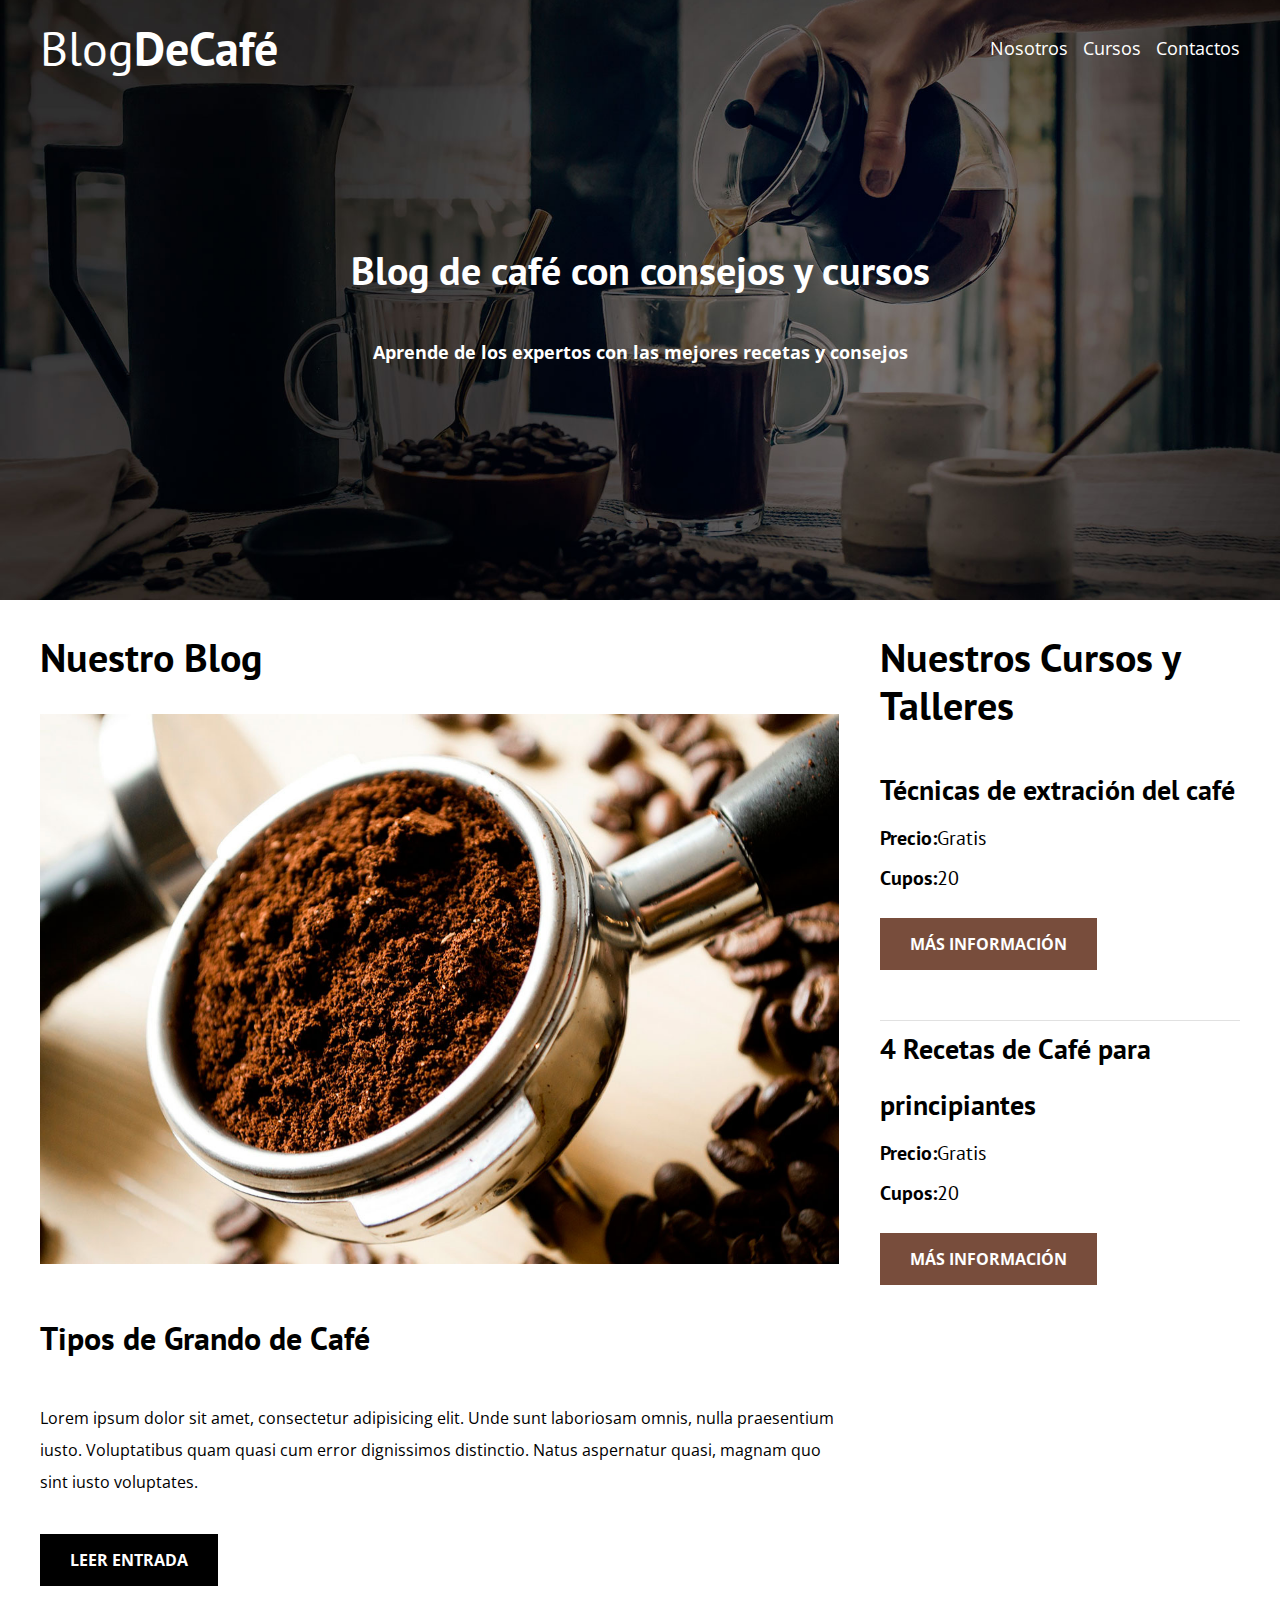
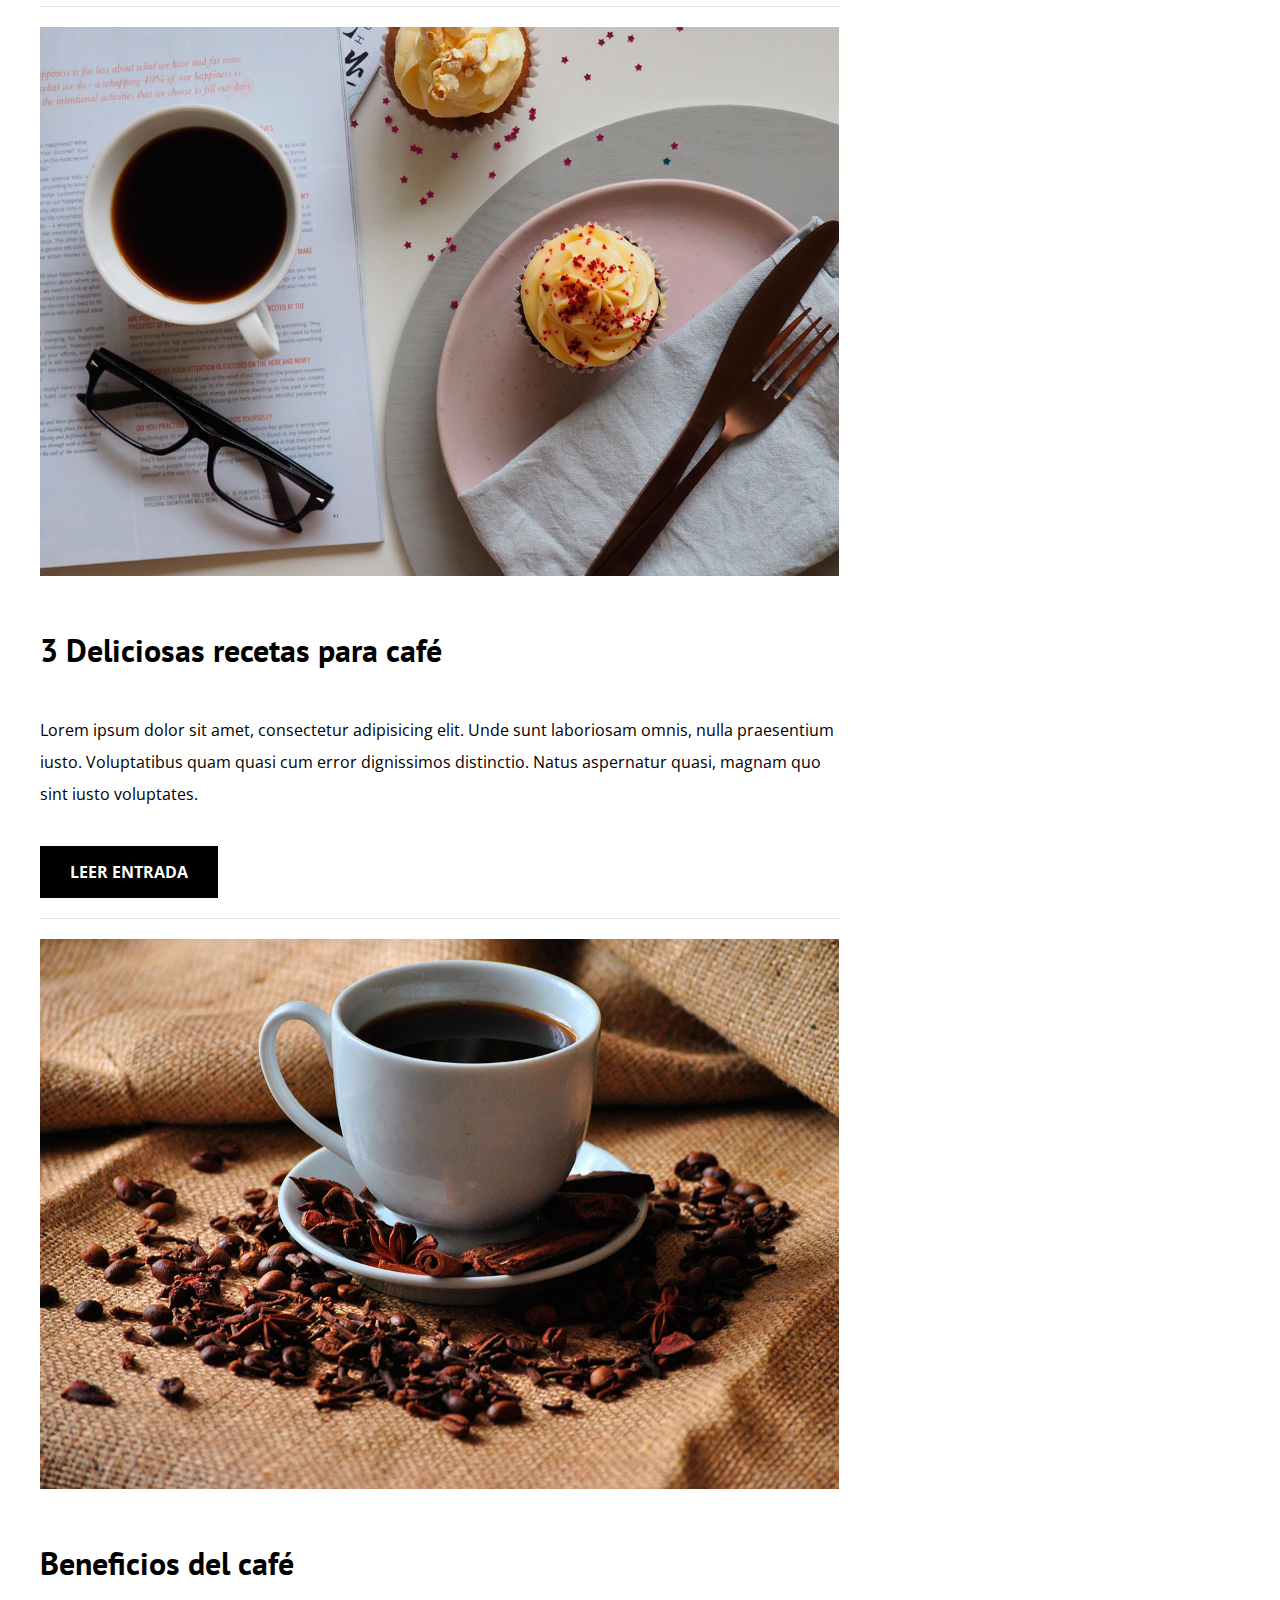
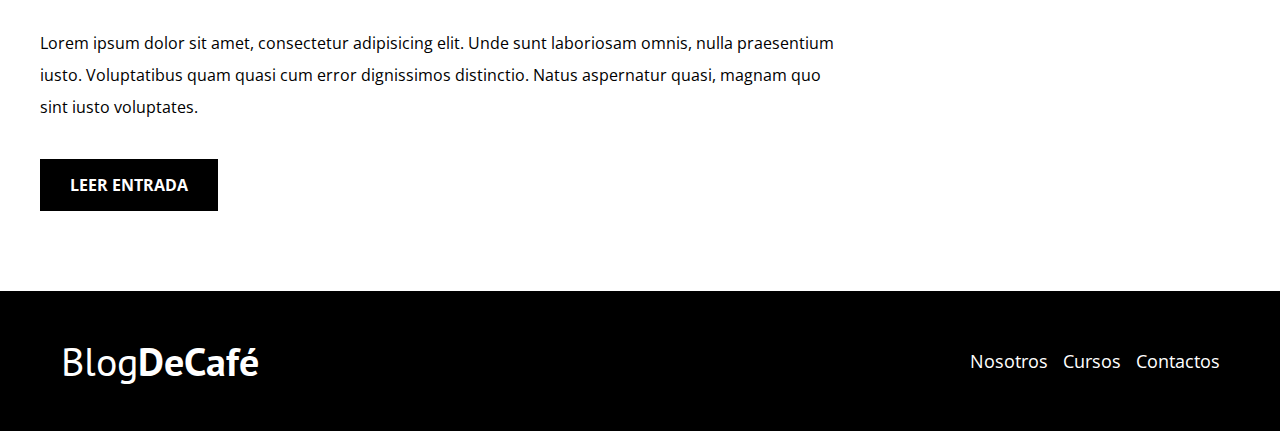
==== index.html @ 46be5e61 "Subida del blog" ====
<!DOCTYPE html>
<html lang="en">

<head>
    <meta charset="UTF-8">
    <meta http-equiv="X-UA-Compatible" content="IE=edge">
    <meta name="viewport" content="width=device-width, initial-scale=1.0">
    <title>Blog Cafe</title>
    <link rel="preconnect" href="https://fonts.googleapis.com">
    <link rel="preconnect" href="https://fonts.gstatic.com" crossorigin>
    <link href="https://fonts.googleapis.com/css2?family=Open+Sans:wght@400;700&family=PT+Sans&display=swap"
        rel="stylesheet">
    <link rel="stylesheet" href="css/normalize.css">
    <link rel="stylesheet" href="css/style.css">

</head>

<body>
    <header class="header">
        <div class="container contenido-header">
            <div class="barra">
                <a href="/">
                    <h1 class="m-0">Blog<span>DeCafé</span></h1>
                </a>
                <div class="main-header_barra">
                    <nav class="navegacion">
                        <a href="nosotros.html" class="main-header_nav">Nosotros</a>
                        <a href="cursos.html" class="main-header_nav">Cursos</a>
                        <a href="contactos.html" class="main-header_nav">Contactos</a>
                </div>
            </div>
            </nav>
            <div class="header-texto">
                <h2 class="m-0">Blog de café con consejos y cursos </h2>
                <p class="m-0">Aprende de los expertos con las mejores recetas y consejos</p>
            </div>
        </div>

    </header>

    <div class="main-container container">
        <main class="blog">
            <h2>Nuestro Blog</h2>
            <article class="main-article">
                <div class="imagen">
                    <img src="/img/blog1.jpg" alt="Blog1">
                </div>
                <div class="article-description">
                    <h3>Tipos de Grando de Café</h3>
                    <p>Lorem ipsum dolor sit amet, consectetur adipisicing elit. Unde sunt laboriosam omnis, nulla
                        praesentium iusto. Voluptatibus quam quasi cum error dignissimos distinctio. Natus aspernatur
                        quasi, magnam quo sint iusto voluptates.</p>
                    <a href="entrada.html" class="btn btn-primario ">Leer Entrada</a>
                </div>
            </article>
            <article class="main-article">
                <div class="imagen">
                    <img src="/img/blog2.jpg" alt="Blog2">
                </div>
                <div class="article-description">
                    <h3>3 Deliciosas recetas para café</h3>
                    <p>Lorem ipsum dolor sit amet, consectetur adipisicing elit. Unde sunt laboriosam omnis, nulla
                        praesentium iusto. Voluptatibus quam quasi cum error dignissimos distinctio. Natus aspernatur
                        quasi, magnam quo sint iusto voluptates.</p>
                    <a href="entrada.html" class="btn btn-primario ">Leer Entrada</a>
                </div>
            </article>
            <article class="main-article">
                <div class="imagen">
                    <img src="/img/blog3.jpg" alt="Blog3">
                </div>
                <div class="article-description">
                    <h3>Beneficios del café</h3>
                    <p>Lorem ipsum dolor sit amet, consectetur adipisicing elit. Unde sunt laboriosam omnis, nulla
                        praesentium iusto. Voluptatibus quam quasi cum error dignissimos distinctio. Natus aspernatur
                        quasi, magnam quo sint iusto voluptates.</p>
                    <a href="entrada.html" class="btn btn-primario ">Leer Entrada</a>
                </div>
            </article>

        </main>
        <aside class="cursos">
            <h2>Nuestros Cursos y Talleres</h2>
            <ul>
                <li class="contenido-curso">
                    <h4 class="m-0">Técnicas de extración del café</h4>
                    <p class="m-0"><span>Precio:</span>Gratis</p>
                    <p class="m-0"><span>Cupos:</span>20</p>
                    <a href="cursos.html" class="btn btn-secundario ">Más Información</a>

                <li class="contenido-curso">
                    <h4 class="m-0">4 Recetas de Café para principiantes</h4>
                    <p class="m-0"><span>Precio:</span>Gratis</p>
                    <p class="m-0"><span>Cupos:</span>20</p>
                    <a href="cursos.html" class="btn btn-secundario ">Más Información</a>
                </li>
            </ul>
        </aside>
    </div>
    <footer class="footer">
        <div class="container">

            <div class="barra">
                <a href="/">
                    <p class="m-0">Blog<span>DeCafé</span></p>
                </a>
                <div class="main-header_barra">
                    <nav class="navegacion">
                        <a href="nosotros.html" class="main-header_nav">Nosotros</a>
                        <a href="cursos.html" class="main-header_nav">Cursos</a>
                        <a href="contactos.html" class="main-header_nav">Contactos</a>
                </div>
            </div>
        </div>

    </footer>
</body>

</html>
---- css/style.css ----
/** Globales **/
html {
    box-sizing: border-box;
    font-size: 62.5%;
    /** 1 rem=10px**/
}

*, *:after, *:before {
    box-sizing: inherit;
}

body {
    font-family: 'Open Sans', sans-serif;
    font-size: 1.6rem;
    line-height: 2;
}

.container {
    max-width: 120rem;
    margin: 0 auto;
    width: 95%;
}

h1, h2, h3, h4 {
    font-family: 'PT Sans', sans-serif;
}

h1 {
    font-size: 4.8rem;
}

h2 {
    font-size: 4rem;
    line-height: 1.2;
}

h3 {
    font-size: 3.2rem;
}

h4 {
    font-size: 2.8rem;
}

img {
    max-width: 100%;
}

/**Utilidades**/
.centrar {
    text-align: center;
}

.m-0 {
    margin: 0;
}
.btn{
    text-decoration: none;
    color: #ffffff;
    padding: 1rem 3rem ;
    text-align: center;
    display:block;
    text-transform:uppercase;
    font-weight: 700;
    margin:2rem 0 2rem 0;
    font-family: 'PT Sans' sans-serif;
    flex: 0 0 100%;
}
.btn:hover{
    cursor: pointer;
}
@media screen and (min-width: 768px) {
    .btn{
        display: inline-block;
        flex: 0 0 auto;
    }
    
}
.btn-primario{
    background-color: black;
}
.btn-secundario{
    background-color:#784d3c;
}
/**----------------------------------------------- Index----------------------------------- **/
/**Header**/
@media screen and (min-width:768px) {
.barra{
    display: flex;
    justify-content:space-between;
    align-items: center;
}    
}
header {
    background-image: url(/img/banner.jpg);
    background-position: center center;
    background-repeat: no-repeat;
    background-size: cover;
    height: 60rem;
}

.header a {
    text-decoration: none;
    color: #ffffff;
    display: block;
}
@media screen and (min-width:768px) {
.navegacion  a{
    display: inline;
    margin-left: 1rem;
}
}
header h1 {
    text-align: center;
    font-weight: 400;

}

header h1 span {
    font-weight: 700;
}

.navegacion {
    text-align: center;
    font-size: 1.8rem;
    font-weight: 400;
}

.header .header-texto {
    color: #ffffff;
    text-align: center;
}

.header-texto h2 {
    margin: 4rem;
}
@media screen and (min-width:768px) {
    .header-texto h2 {
        margin-top:15rem;
    }  
    
}

.header-texto p {
    font-weight: 700;
    font-size: 1.8rem;
}
/**Blog**/
.main-container{
    display: flex;
    flex-wrap: wrap;
    flex-direction: column-reverse;
}
.cursos,.blog{
    flex:0 0 100%;
}
.main-article{
    margin-bottom: 2rem;
    border-bottom: 1px solid #e1e1e1;
}
.main-article:last-of-type{
    border: none;
}
@media screen and (min-width:768px) {
    .main-container{
        justify-content: space-between;
        flex-direction: row;
    }
    .cursos{
        flex:0 0 calc(33.3% - 4rem);
    }
    
    .blog{
        flex:0 0 calc(66.6%)
    }
}
.cursos ul{
    padding: 0;
    list-style:none;
}
.contenido-curso{
    padding-bottom: 3rem;
    border-bottom: 1px solid #e1e1e1;
}
.contenido-curso:last-of-type{
    border-bottom: none;
}
.contenido-curso p {
    font-family: 'PT Sans',sans-serif;
    font-weight: 400;
    font-size: 2rem;
}
.contenido-curso p span{
    font-weight: 700;
}
/** Footer**/
.footer{
    background-color: black;
    padding: 3rem;
    margin-top: 4rem;
}
.footer p{
    color: #ffffff;
    font-size: 4rem;
    font-weight: 400;
    font-family: 'PT Sans',sans-serif;
    text-align: center;
}
footer a{
    text-decoration: none;
    color: white;
    display: block;
}
footer p span{
    font-weight: 700;
}
/**-----------------------------------------Nosotros------------------------------**/
.nosotros h2{
    text-align: center;
    margin:6rem 0;
}
.nosotros-texto p{
 font-size:1.8rem;
}
 @media screen and (min-width:768px) {
    .nosotros-container{
        display:flex;
        justify-content: space-between;
    }
    .imagen,.nosotros-texto{
        flex:0 0 calc(50% - 2rem);
    }
 }
 /**-----------------------------------------Cursos------------------------------**/
 @media screen and (min-width:768px) {
    .curso-article{
    display: flex;
    justify-content: space-between;
    margin-bottom: 2rem;
    border-bottom: 1px solid #e1e1e1;
    }
    .curso-article:last-of-type{
        border-bottom: none;
    }    
    .curso-imagen{
        flex: 0 0 calc(33.3% - 2rem);
        
    }
    .curso-imagen img{
        max-height: 40rem ;
    }
    .curso-lista{
        flex: 0 0 calc(66.6% - 2rem);
    }
 }
 /**-----------------------------------------Contacto------------------------------**/
 .formulario-contacto{
    background-color: #ffffff;
    padding: 5rem;
 }
 @media screen and (min-width:768px) {
    .grid {
        display:flex;
        flex-wrap: wrap;
        justify-content: center;
     }
    .formulario-contacto{
        flex: 0 0 83.3%;
        margin-top: -10rem;
    }
    .contacto-imagen{
        flex: 0 0 100%;
    }
    }
 .formulario-contacto .campo{
    display: flex;
    justify-content: space-between;
    margin-bottom: 2rem;
 }
 .formulario-contacto .campo label{
    flex: 0 0 8rem;
 }
 .formulario-contacto .campo input:not([type="submit"]),.formulario-contacto textarea{
    flex:1;
    border: 1px solid #e1e1e1;
    padding: 1rem;
 }
 .formulario-contacto textarea{
    height: 20rem;
 }
 .formulario-contacto .enviar{
    display: flex;
    justify-content: flex-end;
 }
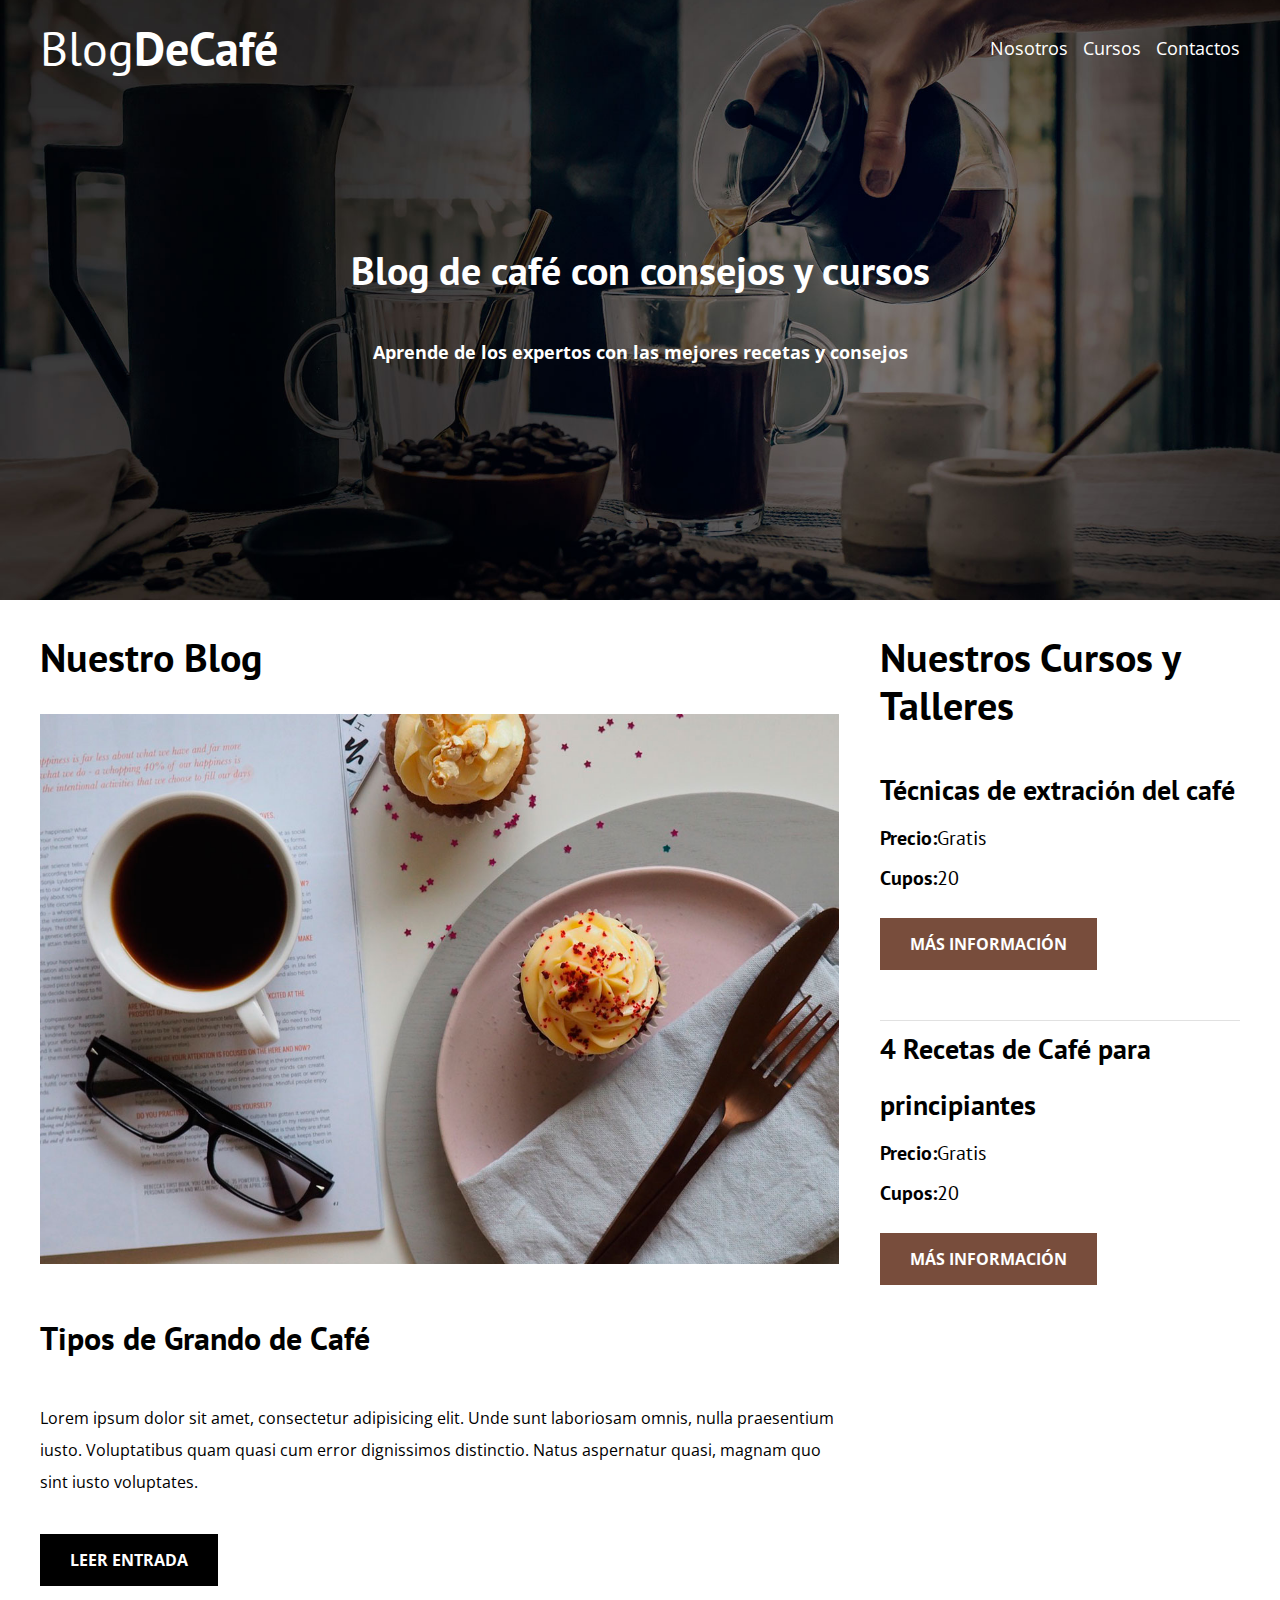
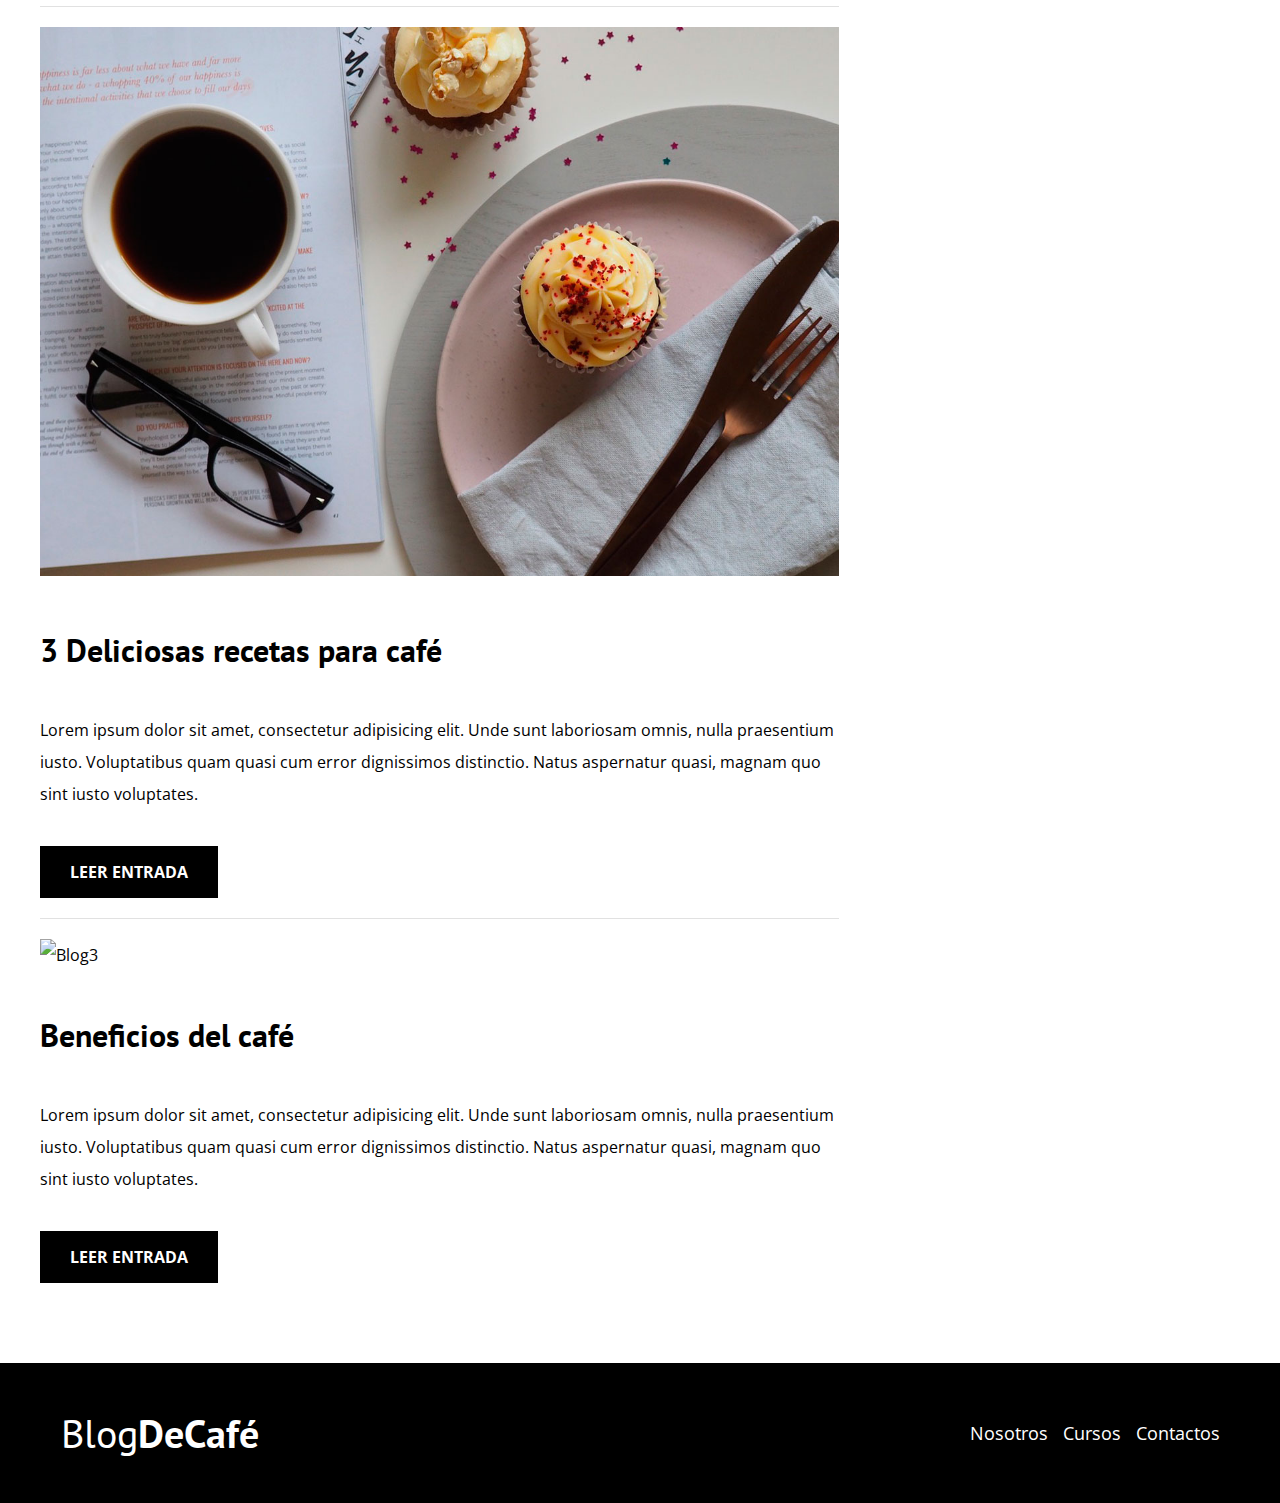
==== commit 145dac49: "Arreglando imagen" ====
--- a/index.html
+++ b/index.html
@@ -43,7 +43,7 @@
             <h2>Nuestro Blog</h2>
             <article class="main-article">
                 <div class="imagen">
-                    <img src="/img/blog1.jpg" alt="Blog1">
+                    <img src="/img/blog2.jpg" loading="lazy" alt="Blog1">
                 </div>
                 <div class="article-description">
                     <h3>Tipos de Grando de Café</h3>
@@ -67,7 +67,7 @@
             </article>
             <article class="main-article">
                 <div class="imagen">
-                    <img src="/img/blog3.jpg" alt="Blog3">
+                    <img src="tree/main/img/blog3.jpg" alt="Blog3">
                 </div>
                 <div class="article-description">
                     <h3>Beneficios del café</h3>
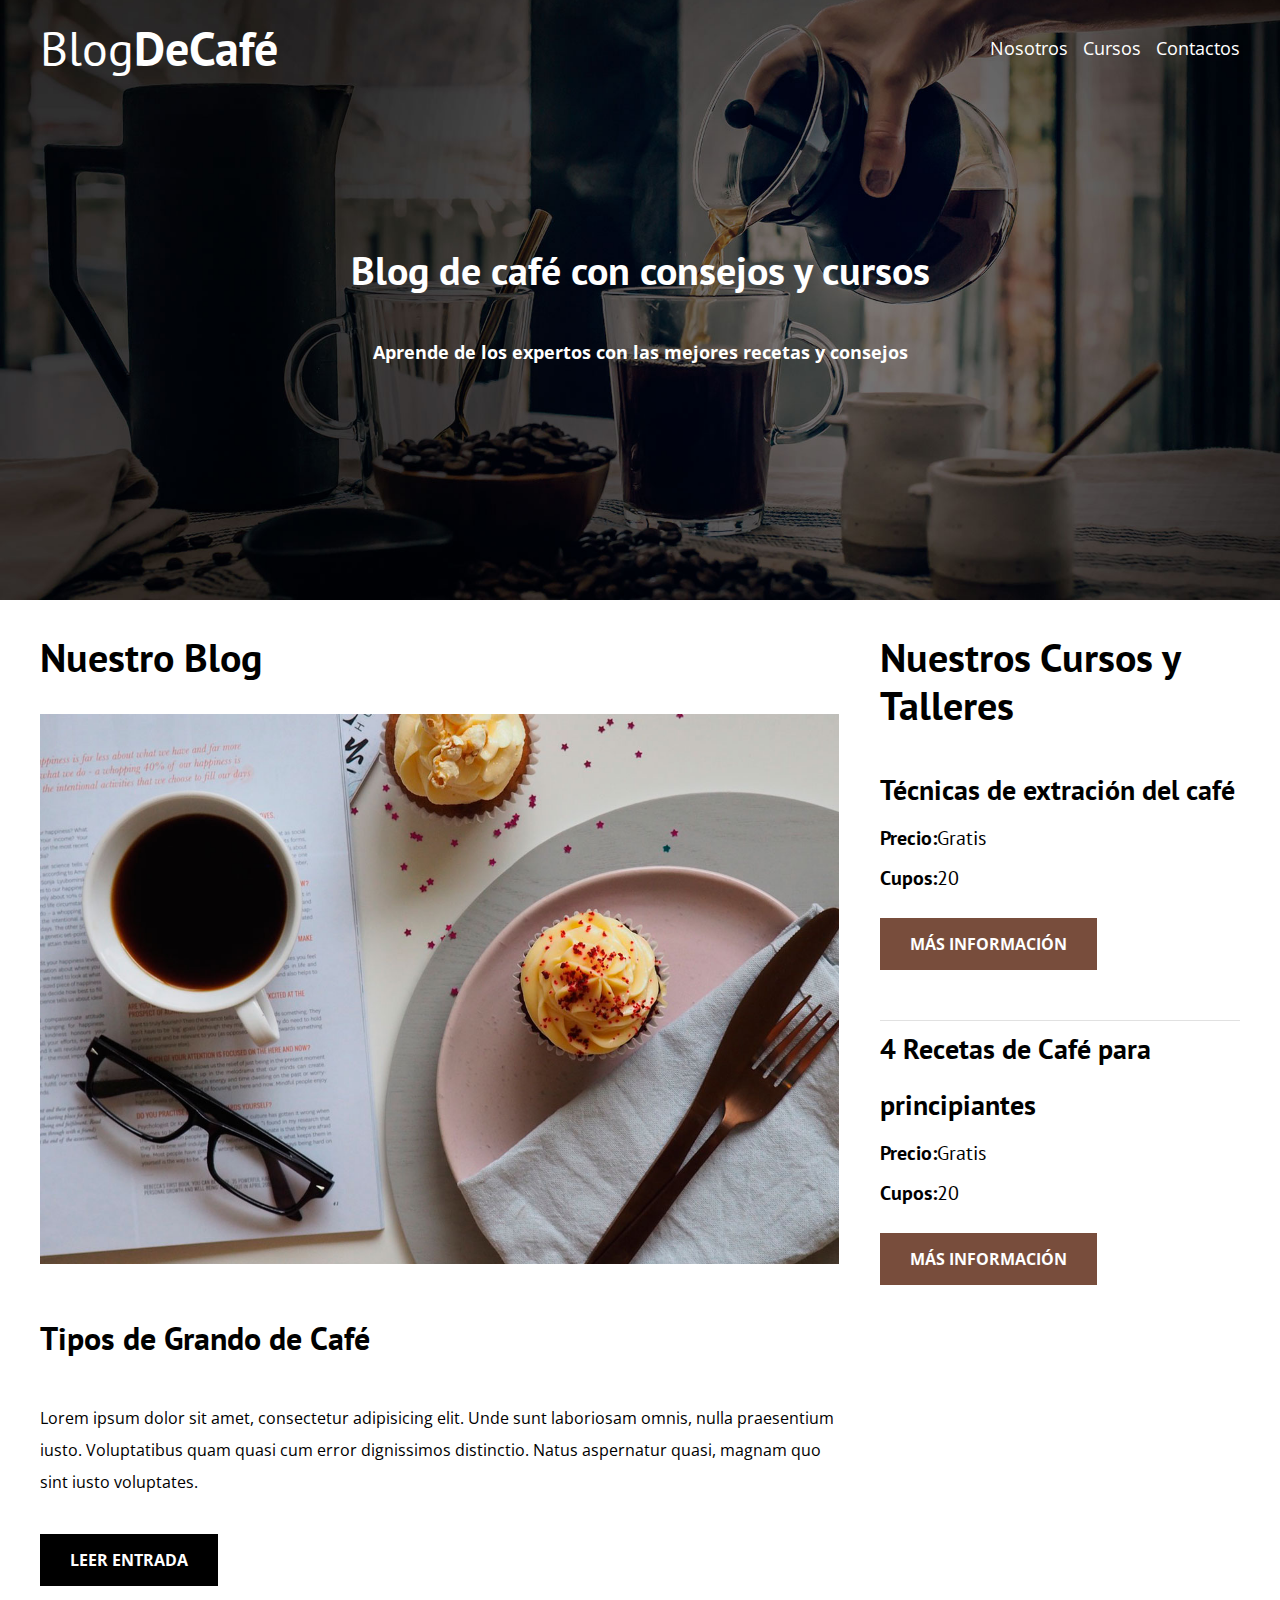
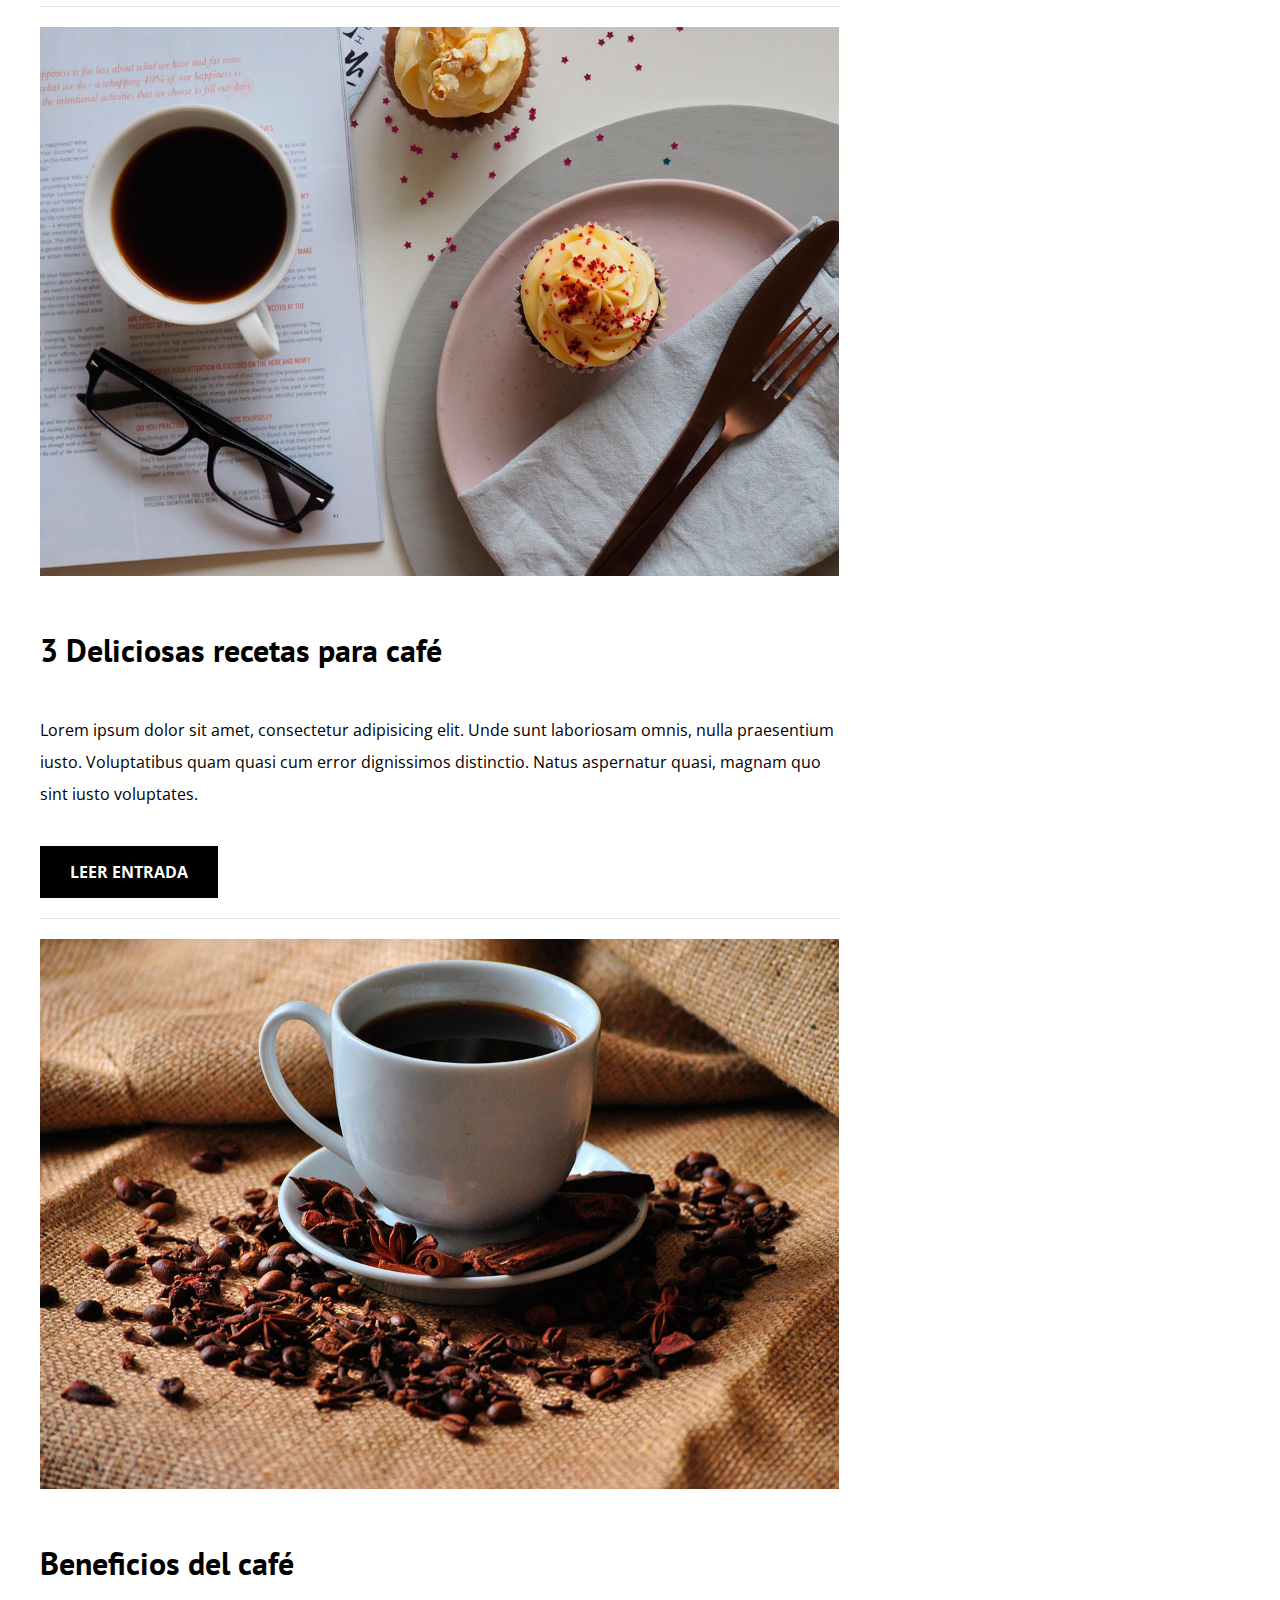
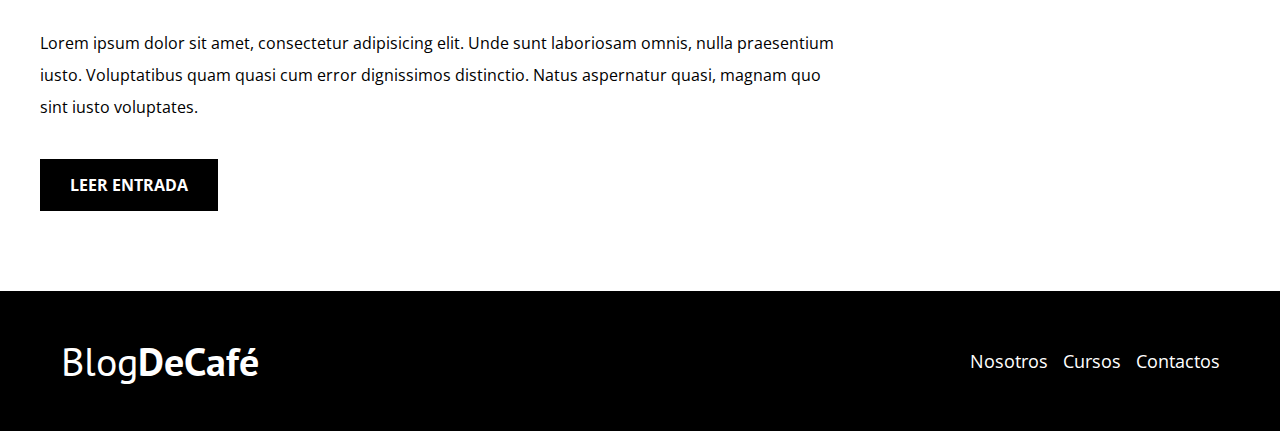
==== commit 08bca4c0: "Probando imagenes" ====
--- a/index.html
+++ b/index.html
@@ -43,7 +43,7 @@
             <h2>Nuestro Blog</h2>
             <article class="main-article">
                 <div class="imagen">
-                    <img src="/img/blog2.jpg" loading="lazy" alt="Blog1">
+                    <img src="img/blog2.jpg" loading="lazy" alt="Blog1">
                 </div>
                 <div class="article-description">
                     <h3>Tipos de Grando de Café</h3>
@@ -55,7 +55,7 @@
             </article>
             <article class="main-article">
                 <div class="imagen">
-                    <img src="/img/blog2.jpg" alt="Blog2">
+                    <img src="img/blog2.jpg" alt="Blog2">
                 </div>
                 <div class="article-description">
                     <h3>3 Deliciosas recetas para café</h3>
@@ -67,7 +67,7 @@
             </article>
             <article class="main-article">
                 <div class="imagen">
-                    <img src="tree/main/img/blog3.jpg" alt="Blog3">
+                    <img src="img/blog3.jpg" alt="Blog3">
                 </div>
                 <div class="article-description">
                     <h3>Beneficios del café</h3>
